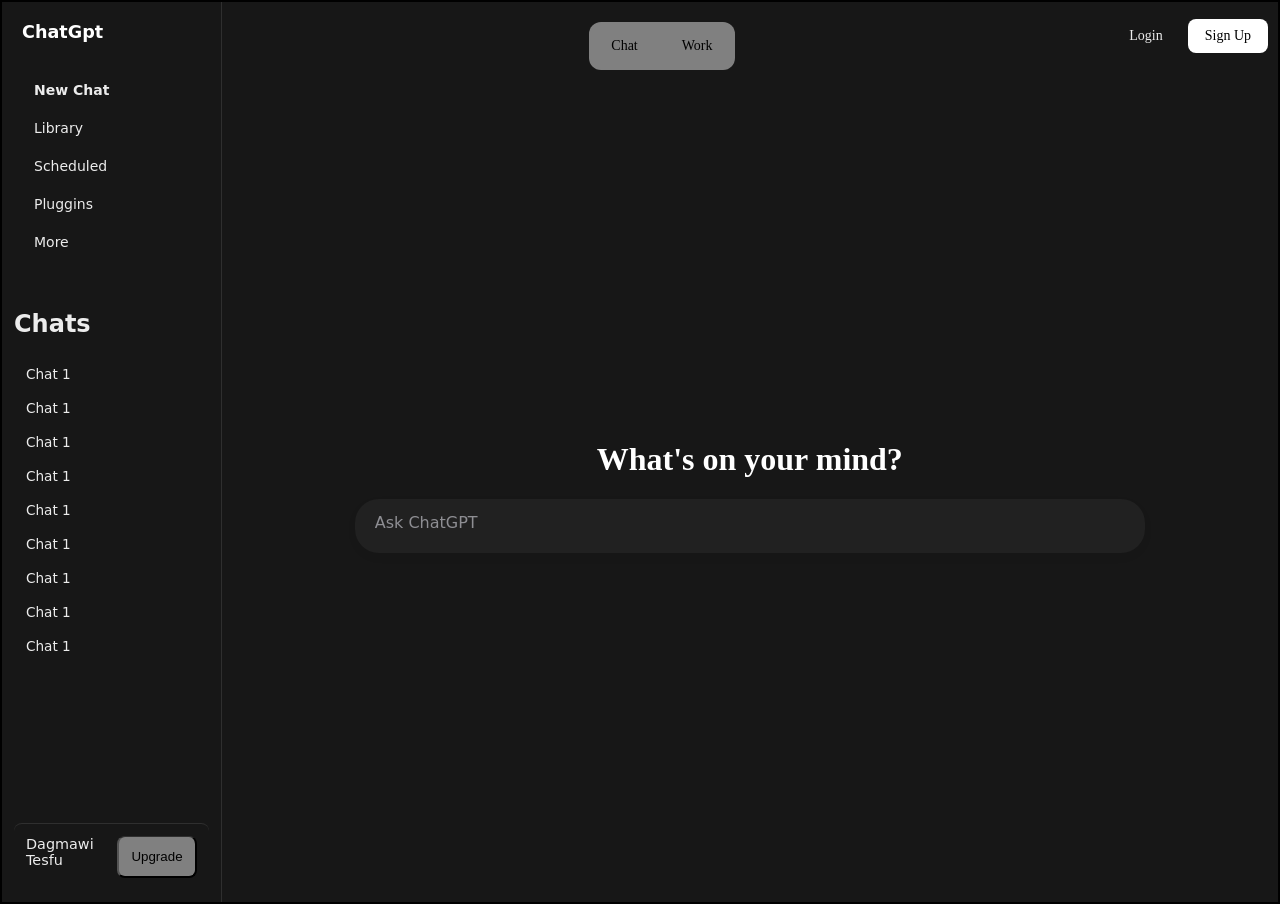
==== ChaGPT/index.html @ 449042bf "Chatgpt clone" ====
<!DOCTYPE html>
<html lang="en">
<head>
    <meta charset="UTF-8">
    <meta name="viewport" content="width=device-width, initial-scale=1.0">
    <link rel="stylesheet" href="style.css">
    <title>ChatGPT</title>
</head>
<body>

    <div class="container">
        <!-- Sidebar -->
        <div class="side-bar">
            <h1 class="p1">ChatGpt</h1>

            <!-- Dropdown Texts -->
            <div class="p2-text">
                <p>New Chat</p>
                <p>Library</p>
                <p>Scheduled</p>
                <p>Pluggins</p>
                <p>More</p>
            </div>
            <!-- Chats -->
            <div class="chat-1">
                <h2>Chats</h2>
                <p>Chat 1</p>
                <p>Chat 1</p>
                <p>Chat 1</p>
                <p>Chat 1</p>
                <p>Chat 1</p>
                <p>Chat 1</p>
                <p>Chat 1</p>
                <p>Chat 1</p>
                <p>Chat 1</p>   
            </div>
            <!-- Footer -->
            <div class="footer">
                <footer>Dagmawi Tesfu</footer>
                <button class="ft-btn">Upgrade</button>
            </div>

        </div>

            <!-- Chat Body -->
        <div class="main-body">

            <div class="chat-header">
                <div>

                </div>

                    <div class="top-1">
            <p>Chat</p>
            <p>Work</p>
            </div>

        <div class="top-2">
            <button class="btn-2">Login</button>
            <button class="btn-2">Sign Up</button>
        </div>

           </div>
        <div class="main-1">

                <div class="main-2">
            <h1 class="header-1">What's on your mind?</h1>

            <div class="textarea-1">
            <textarea class="textarea-2" placeholder="Ask ChatGPT"></textarea> 
            <!-- <h3>Create an Image</h3>
            <h3>Write or Edit</h3>
            <h3> Search the Web</h3> -->

            </div>

            </div>

        </div>

        </div>
    </div>
</body>
</html>
---- ChaGPT/style.css ----
* body{
    margin: 0px;
}
.container{
    border: 2px black solid;
    height: 100vh;
    display: flex;
}
.side-bar {
    display: flex;
    flex-direction: column;
    width: 260px; /* Standard sidebar width */
    height: 100vh;
    background-color: #171717; /* ChatGPT dark background */
    color: #ececec;
    font-family: Sune, system-ui, -apple-system, sans-serif;
    padding: 12px;
    box-sizing: border-box;
    border-right: 1px solid #2f2f2f;
    box-shadow: 4px 0 10px rgba(0, 0, 0, 0.3);
}
.main-body{
    display: flex;
    flex-direction: column;
    width: 100%;
    height: 100vh;
    background-color: #171717;
}
.p1 {
    font-size: 1.1rem;
    font-weight: 600;
    margin: 8px 0 20px 0;
    padding: 0 8px;
    color: #fff;
}
.p2-text {
    margin: 0;
    padding: 8px; 
    background-color: transparent; 
}
.p2-text p {
    display: flex;
    align-items: center;
    gap: 12px;           
    padding: 10px 12px;
    margin: 2px 0;
    border-radius: 8px;   
    cursor: pointer;
    font-size: 14px;
    font-weight: 500;
    color: #ececec;     
    transition: background-color 0.2s ease;
}
.p2-text p:hover {
    background-color: #2f2f2f; 
}
.p2-text p:first-child {
    font-weight: 600;
}


.footer {
    padding: 12px;
    margin-top: auto; 
    border-top: 1px solid #2f2f2f;
    cursor: pointer;
    border-radius: 8px;
    transition: background-color 0.2s;
    gap: 20px;
    display: flex;
}
.ft-btn{
    padding: 12px;
    margin-top: auto; 
    border-top: 1px solid #2f2f2f;
    cursor: pointer;
    border-radius: 8px;
    background-color: grey;

}
.footer:hover {
    background-color: #2f2f2f;
}
.footer footer {
    font-size: 0.9rem;
    font-weight: 500;
}
.chat-1 {
    flex: 1;
    overflow-y: auto; 
    margin-top: 20px;
    margin-left: 0;
}
.chat-1 h3 {
    font-size: 0.75rem;
    color: #b4b4b4;
    text-transform: uppercase;
    padding: 0 12px;
    margin-bottom: 8px;
}
.chat-1 p {
    padding: 8px 12px;
    margin: 2px 0;
    border-radius: 8px;
    font-size: 0.85rem;
    cursor: pointer;
    white-space: nowrap;
    overflow: hidden;
    text-overflow: ellipsis;
}
.chat-1 p:hover {
    background-color: #212121;
}
.chat-1::-webkit-scrollbar {
    width: 6px;
}
.chat-1::-webkit-scrollbar-thumb {
    background-color: #3d3d3d;
    border-radius: 10px;
}
.main-1{
    align-items: center;
    display: flex;
    flex:1;
    justify-content: center;
    
}
.header-1{
    text-align: center;
    color: white;
}
.top-1 {
    display: flex;     
    gap: 8px;             
    align-items: center;   
    padding: 4px;
    background-color: grey; 
    border-radius: 12px;
    width: fit-content; 
    margin-top: 20px;  
}

.top-1 p {
    margin: 6px;           
    padding: 6px 12px;
    cursor: pointer;
    font-size: 14px;
    font-weight: 500;
    border-radius: 8px;
    transition: background-color 0.2s;
}
.top-1 p:hover {
    background-color: #3d3d3d;
}

.chat-header{
    display: flex;
    justify-content: space-between;
    
}
.top-2 {
    display: flex;
    gap: 8px;          
    align-items: center;
    padding: 10px;      
}
.btn-2 {
    font-family: inherit;
    font-size: 14px;
    font-weight: 500;
    padding: 8px 16px;
    border-radius: 8px; 
    cursor: pointer;
    transition: all 0.2s ease;
    border: 1px solid transparent;
}
.btn-2:first-child {
    background-color: transparent;
    color: #ececec; 
}

.btn-2:first-child:hover {
    background-color: #2f2f2f; 
}

.btn-2:last-child {
    background-color: #fff; 
    color: #000;       
}

.btn-2:last-child:hover {
    background-color: #d1d5db;
}

/* Container styling */
.textarea-1 {
  display: flex;
  align-items: flex-end;
  border-radius: 1.5rem;     
  padding: 0.75rem 1.25rem;
  box-shadow: 0 4px 12px rgba(0, 0, 0, 0.03);
  transition: border-color 0.15s ease, box-shadow 0.15s ease;
  width: 750px;       
  margin: 0 auto;
  background-color: #212121;

}
.textarea-1:focus-within {
  border-color: #b4b4b4;
  box-shadow: 0 4px 16px rgba(0, 0, 0, 0.06);
}
/* Actual textarea Styling */
.textarea-2 {
  flex: 1;
  background: transparent;
  border: none;
  outline: none;
  resize: none;               
  height: 30px;          
  font-family: system-ui, -apple-system, sans-serif;
  font-size: 1rem;
  line-height: 1.5;
  color: #ffffff;
  padding: 0;
  overflow-y: auto;
}
.textarea-2::placeholder {
  color: #8e8e93;
}
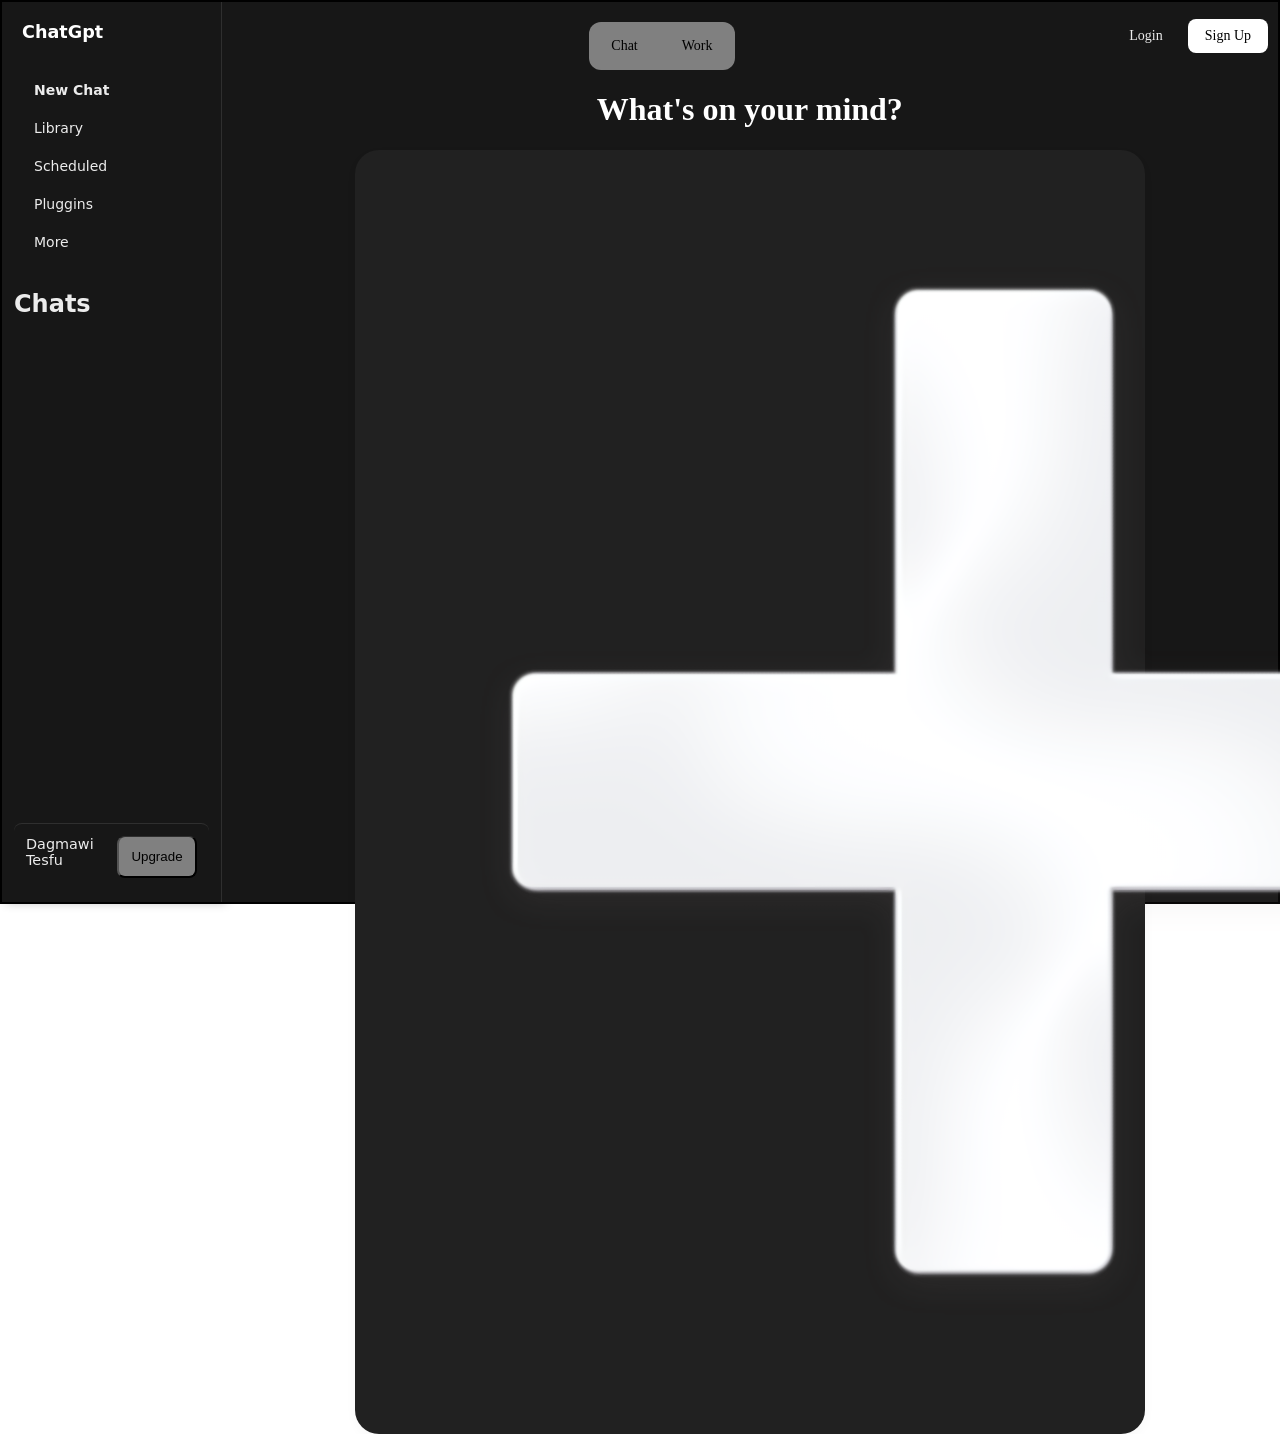
==== commit 9ec2e499: "Added Icons" ====
--- a/ChaGPT/index.html
+++ b/ChaGPT/index.html
@@ -22,17 +22,10 @@
                 <p>More</p>
             </div>
             <!-- Chats -->
-            <div class="chat-1">
-                <h2>Chats</h2>
-                <p>Chat 1</p>
-                <p>Chat 1</p>
-                <p>Chat 1</p>
-                <p>Chat 1</p>
-                <p>Chat 1</p>
-                <p>Chat 1</p>
-                <p>Chat 1</p>
-                <p>Chat 1</p>
-                <p>Chat 1</p>   
+             
+            <h2 class="hh-1">Chats</h2>
+            <div id="chat-history" class="chat-1">
+                    
             </div>
             <!-- Footer -->
             <div class="footer">
@@ -67,7 +60,11 @@
             <h1 class="header-1">What's on your mind?</h1>
 
             <div class="textarea-1">
-            <textarea class="textarea-2" placeholder="Ask ChatGPT"></textarea> 
+                <img src="Images/ahcd96qodmspspc3cacrk7ua12.png" alt="add button" class="icon">
+            <textarea class="textarea-2" placeholder=" Ask ChatGPT"></textarea> 
+            <img src="Images/clipart2095098.png" class="voice">
+            <img src="Images/arr.png" class="arrow">
+
             <!-- <h3>Create an Image</h3>
             <h3>Write or Edit</h3>
             <h3> Search the Web</h3> -->
@@ -80,5 +77,7 @@
 
         </div>
     </div>
+
+    <script src="script.js" defer></script>
 </body>
 </html>
